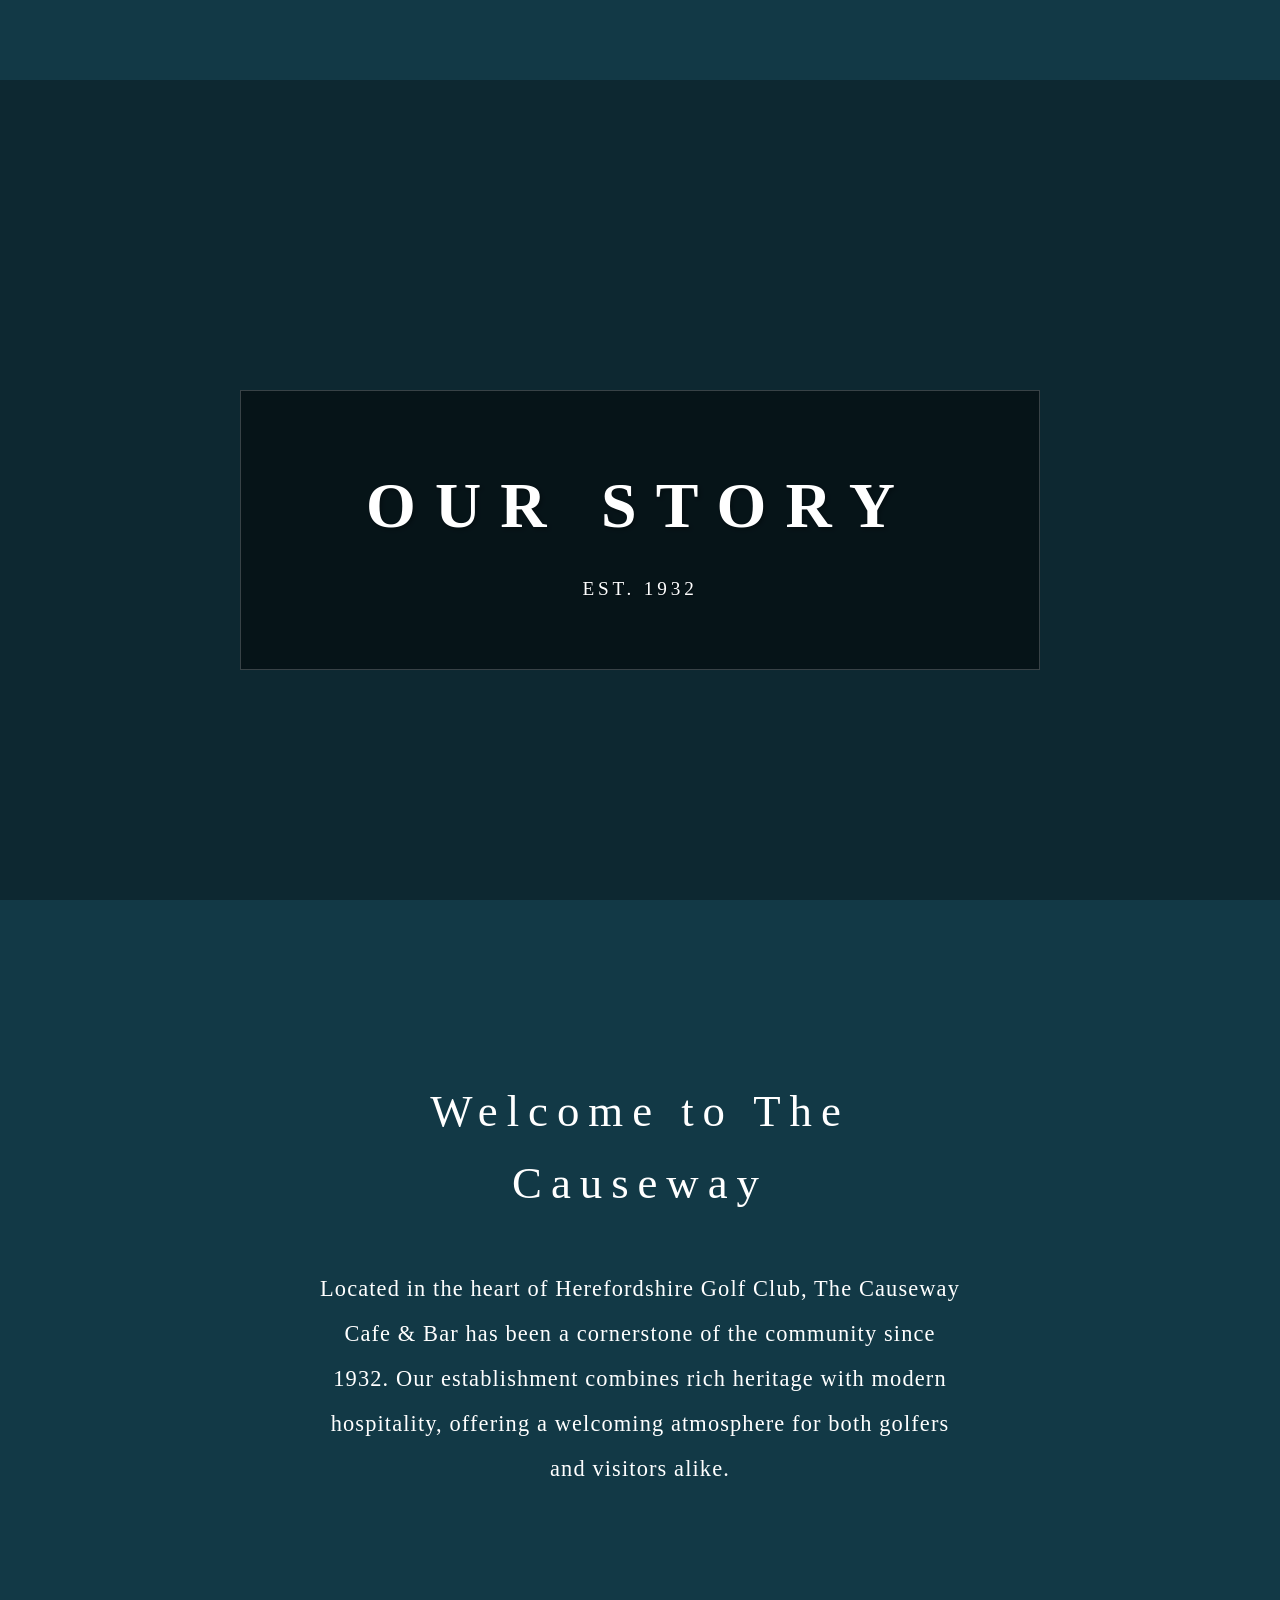
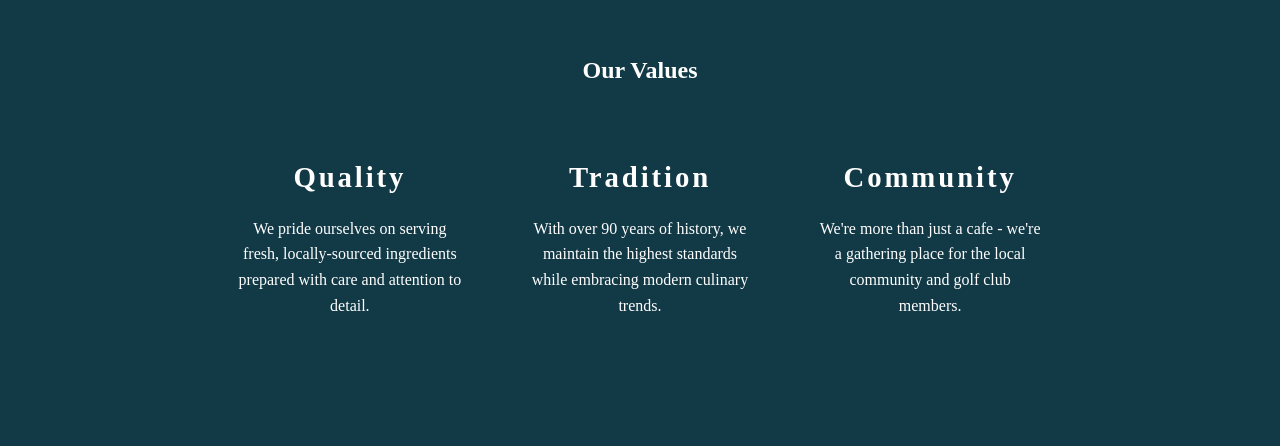
==== about.html @ 93fb0389 "Add files via upload" ====
<!DOCTYPE html>
<html lang="en">
<head>
    <!-- Basic meta tags -->
    <meta charset="UTF-8">
    <meta name="viewport" content="width=device-width, initial-scale=1.0">
    <meta name="description" content="Learn about The Causeway Cafe & Bar at Herefordshire Golf Club - our history, values, and commitment to excellence.">
    <meta name="robots" content="index, follow">
    
    <!-- Security headers -->
    <meta http-equiv="Content-Security-Policy" content="default-src 'self'; style-src 'self' https://fonts.googleapis.com; font-src 'self' https://fonts.gstatic.com; script-src 'self' 'unsafe-inline';">
    <meta http-equiv="X-Frame-Options" content="DENY">
    <meta http-equiv="X-Content-Type-Options" content="nosniff">
    
    <title>About - The Causeway Cafe & Bar</title>
    
    <!-- Stylesheets -->
    <link rel="stylesheet" href="styles.css">
    <link href="https://fonts.googleapis.com/css2?family=Cormorant+Garamond:wght@400;500;600;700&display=swap" rel="stylesheet">
</head>
<body>
    <!-- Include header component -->
    <div include-html="components/header.html"></div>

    <!-- Hero section -->
    <section class="hero-image" role="banner">
        <div class="hero-content">
            <h1>Our Story</h1>
            <p class="established">EST. 1932</p>
        </div>
    </section>

    <!-- Introduction section -->
    <section class="intro" role="region" aria-labelledby="intro-heading">
        <h2 id="intro-heading">Welcome to The Causeway</h2>
        <p>Located in the heart of Herefordshire Golf Club, The Causeway Cafe & Bar has been a cornerstone of the community since 1932. Our establishment combines rich heritage with modern hospitality, offering a welcoming atmosphere for both golfers and visitors alike.</p>
    </section>

    <!-- Info section -->
    <section class="info" role="region" aria-labelledby="values-heading">
        <h2 id="values-heading">Our Values</h2>
        <div class="info-grid">
            <div class="info-item">
                <h3>Quality</h3>
                <p>We pride ourselves on serving fresh, locally-sourced ingredients prepared with care and attention to detail.</p>
            </div>
            <div class="info-item">
                <h3>Tradition</h3>
                <p>With over 90 years of history, we maintain the highest standards while embracing modern culinary trends.</p>
            </div>
            <div class="info-item">
                <h3>Community</h3>
                <p>We're more than just a cafe - we're a gathering place for the local community and golf club members.</p>
            </div>
        </div>
    </section>

    <!-- Include footer component -->
    <div include-html="components/footer.html"></div>

    <!-- Scripts -->
    <script src="components/include.js"></script>
    <script src="script.js" defer></script>
</body>
</html>
---- styles.css ----
/* ==========================================================================
   Base styles and CSS Reset - Optimized
   ========================================================================== */
* {
    margin: 0;
    padding: 0;
    box-sizing: border-box;
}

/* CSS Variables - Theme colors and common values
   Using semantic names for better understanding */
:root {
    --color-primary: #123946;    /* Main brand color - dark blue */
    --color-primary-dark: #0f2c3a; /* Darker shade for gradient */
    --color-text: #ffffff;       /* Main text color - white */
    --spacing-sm: 1rem;          /* 16px */
    --spacing-md: 2rem;          /* 32px */
    --spacing-lg: 4rem;          /* 64px */
    --max-width: 1200px;         /* Maximum content width */
    --content-width: 90%;        /* Content width for centered layout */
    --font-main: 'Cormorant Garamond', serif;
    --shadow-soft: 0 4px 15px rgba(0, 0, 0, 0.2);
    --border-light: 1px solid rgba(255, 255, 255, 0.1);
    --transition-standard: 0.3s ease;
}

/* Base Layout */
body {
    font-family: var(--font-main);
    background-color: var(--color-primary);
    color: var(--color-text);
    min-height: 100vh;
    display: flex;
    flex-direction: column;
    line-height: 1.6;
}

/* Main content wrapper */
main, 
.main-content {
    flex: 1;
    width: 100%;
    max-width: var(--max-width);
    margin: 0 auto;
}

/* Utility Classes */
.visually-hidden {
    position: absolute;
    width: 1px;
    height: 1px;
    padding: 0;
    margin: -1px;
    overflow: hidden;
    clip: rect(0, 0, 0, 0);
    border: 0;
}

/* ==========================================================================
   Navigation
   ========================================================================== */
.navbar {
    position: fixed;
    top: 0;
    left: 0;
    right: 0;
    background: linear-gradient(135deg, var(--color-primary), var(--color-primary-dark));
    padding: 2rem 4rem;
    z-index: 1000;
    display: flex;
    justify-content: center;
    gap: 4rem;
    align-items: center;
    box-shadow: 0 2px 4px rgba(0, 0, 0, 0.1);
}

.navbar a {
    color: var(--color-text);
    text-decoration: none;
    font-size: 0.9rem;
    text-transform: uppercase;
    letter-spacing: 0.2em;
    font-weight: 300;
    padding-bottom: 0.25rem;
    border-bottom: 1px solid transparent;
    transition: border-color var(--transition-standard);
}

.navbar a:hover,
.navbar a.active {
    border-bottom: 1px solid var(--color-text);
}

.navbar a.active {
    padding-bottom: 0.5rem;
}

/* Responsive Navigation */
@media (max-width: 1024px) {
    .navbar {
        padding: 1.5rem 2rem;
        gap: 3rem;
    }
}

@media (max-width: 768px) {
    .navbar {
        padding: 1rem;
        gap: 2rem;
        flex-wrap: wrap;
    }

    .navbar a {
        font-size: 0.8rem;
        letter-spacing: 0.15em;
    }
}

@media (max-width: 480px) {
    .navbar {
        padding: 1rem 0.5rem;
        gap: 1.5rem;
    }

    .navbar a {
        font-size: 0.75rem;
        letter-spacing: 0.1em;
    }
}

/* ==========================================================================
   Hero Section - All Pages
   ========================================================================== */
.hero-image {
    position: relative;
    width: 100%;
    height: 100vh;
    margin-top: 80px;
    background-image: linear-gradient(rgba(0, 0, 0, 0.3), rgba(0, 0, 0, 0.3)), url(images/causeway-estate-home-banner.png);
    background-size: cover;
    background-position: center;
    background-attachment: fixed;
    display: flex;
    align-items: center;
    justify-content: center;
}

.hero-content {
    text-align: center;
    background-color: rgba(0, 0, 0, 0.5);
    padding: var(--spacing-lg);
    border: 1px solid rgba(255, 255, 255, 0.2);
    backdrop-filter: blur(2px);
    max-width: 800px;
    margin: 0 auto;
    width: var(--content-width);
}

.hero-content h1 {
    color: var(--color-text);
    font-size: 4rem;
    letter-spacing: 0.3em;
    margin-bottom: 1rem;
    text-shadow: 2px 2px 4px rgba(0, 0, 0, 0.3);
    text-transform: uppercase;
    animation: fadeInUp 1s ease-out;
}

.established {
    color: var(--color-text);
    font-size: 1.2rem;
    letter-spacing: 0.2em;
    text-shadow: 1px 1px 2px rgba(0, 0, 0, 0.3);
    text-transform: uppercase;
    animation: fadeInUp 1s ease-out;
}

@keyframes fadeInUp {
    0% {
        opacity: 0;
        transform: translateY(20px);
    }
    100% {
        opacity: 1;
        transform: translateY(0);
    }
}

/* ==========================================================================
   Content Sections - All Pages
   ========================================================================== */
.intro,
.info,
.content-section {
    width: var(--content-width);
    max-width: var(--max-width);
    margin: 0 auto;
    padding: var(--spacing-lg) 0;
    text-align: center;
}

.intro {
    padding: 6rem 20%;
    background-color: var(--color-primary);
}

.intro h2 {
    font-size: 2.8rem;
    font-weight: 300;
    margin-bottom: 3rem;
    letter-spacing: 0.2em;
}

.intro p {
    font-size: 1.4rem;
    line-height: 2;
    margin-bottom: 2rem;
    font-weight: 300;
    letter-spacing: 0.05em;
}

.intro p:last-child {
    margin-bottom: 0;
}

/* Responsive adjustments for intro section */
@media (max-width: 1024px) {
    .intro {
        padding: 4rem 10%;
    }

    .intro h2 {
        font-size: 2.4rem;
    }

    .intro p {
        font-size: 1.3rem;
    }
}

@media (max-width: 768px) {
    .intro {
        padding: 3rem 5%;
    }

    .intro h2 {
        font-size: 2rem;
        margin-bottom: 2rem;
    }

    .intro p {
        font-size: 1.2rem;
        line-height: 1.8;
        margin-bottom: 1.5rem;
    }
}

@media (max-width: 480px) {
    .intro {
        padding: 2rem 5%;
    }

    .intro h2 {
        font-size: 1.8rem;
        margin-bottom: 1.5rem;
    }

    .intro p {
        font-size: 1.1rem;
        line-height: 1.6;
        margin-bottom: 1rem;
    }
}

.info-grid {
    display: grid;
    grid-template-columns: repeat(3, 1fr);
    gap: var(--spacing-lg);
    width: var(--content-width);
    max-width: var(--max-width);
    margin: var(--spacing-lg) auto;
}

.info-item {
    text-align: center;
}

.info-item h3 {
    font-size: 1.8rem;
    margin-bottom: var(--spacing-sm);
    letter-spacing: 0.1em;
}

/* ==========================================================================
   Contact Section - All Pages
   ========================================================================== */
.contact-section {
    display: grid;
    grid-template-columns: repeat(3, 1fr);
    gap: 2rem;
    padding: 4rem 5%;
    max-width: var(--max-width);
    margin: 0 auto;
    text-align: center;
}

.contact-section > div {
    display: flex;
    flex-direction: column;
    align-items: center;
    background-color: rgba(15, 44, 58, 0.7);
    border-radius: 8px;
    padding: 2rem;
    box-shadow: var(--shadow-soft);
    border: var(--border-light);
    transition: transform var(--transition-standard), box-shadow var(--transition-standard);
}

.contact-section > div:hover {
    transform: translateY(-5px);
    box-shadow: 0 8px 20px rgba(0, 0, 0, 0.3);
}

.contact-section h3 {
    font-size: 1.5rem;
    font-weight: 500;
    letter-spacing: 0.2em;
    margin-bottom: 1.5rem;
    text-transform: uppercase;
}

.contact-section p,
.contact-section address {
    margin-bottom: 0.5rem;
    font-style: normal;
}

.contact-section a {
    color: var(--color-text);
    text-decoration: none;
    transition: opacity var(--transition-standard);
}

.contact-section a:hover {
    opacity: 0.8;
}

/* ==========================================================================
   Footer - All Pages
   ========================================================================== */
footer {
    width: 100%;
    background-color: var(--color-primary-dark);
    padding: 2rem 0;
    margin-top: auto;
    text-align: center;
}

.social-links {
    display: flex;
    justify-content: center;
    gap: 1rem;
    margin: 1rem 0;
}

.social-links img {
    width: 30px;
    height: 30px;
    transition: transform 0.2s ease;
}

.social-links img:hover {
    transform: scale(1.1);
}

.copyright {
    font-size: 0.9rem;
    color: var(--color-text);
    opacity: 0.8;
    letter-spacing: 0.1em;
    font-style: italic;
}

/* ==========================================================================
   Responsive Design
   ========================================================================== */
@media (max-width: 1024px) {
    .hero-content h1 {
        font-size: 3rem;
        letter-spacing: 0.25em;
    }
}

@media (max-width: 768px) {
    .hero-image {
        height: 80vh;
        margin-top: 70px;
        background-attachment: scroll;
    }

    .hero-content {
        padding: var(--spacing-md);
    }

    .hero-content h1 {
        font-size: 2.5rem;
        letter-spacing: 0.2em;
    }

    .established {
        font-size: 1rem;
    }

    .navbar {
        flex-direction: column;
        padding: 1rem;
        gap: 1rem;
    }

    .nav-logo {
        height: 50px;
    }

    .nav-links {
        gap: 2rem;
        flex-wrap: wrap;
        justify-content: center;
    }

    .nav-links a {
        font-size: 0.9rem;
        letter-spacing: 0.15em;
    }

    .contact-section {
        grid-template-columns: 1fr;
        gap: 1.5rem;
    }

    .contact-section > div {
        padding: 1.5rem;
    }
}

@media (max-width: 480px) {
    .hero-content {
        padding: var(--spacing-sm);
    }

    .hero-content h1 {
        font-size: 2rem;
        letter-spacing: 0.15em;
    }

    .established {
        font-size: 0.9rem;
    }

    .nav-logo {
        height: 40px;
    }

    .nav-links {
        gap: 1rem;
    }

    .nav-links a {
        font-size: 0.8rem;
        letter-spacing: 0.1em;
    }

    .contact-section > div {
        padding: 1.25rem;
    }
}

/* Print styles */
@media print {
    .navbar,
    .hero-image,
    .social-links,
    .contact-form button {
        display: none;
    }

    body {
        color: #000;
        background: #fff;
    }

    .contact-section {
        page-break-inside: avoid;
    }
}

/* Logo in intro section */
.logo-feature {
    margin-bottom: 4rem;
}

.intro-logo {
    width: 180px;
    height: auto;
    margin-bottom: 2rem;
    filter: brightness(0) invert(1);  /* Makes the logo white */
}

/* Responsive adjustments */
@media (max-width: 1024px) {
    .nav-links {
        gap: 3rem;
    }
    
    .intro-logo {
        width: 160px;
    }
}

@media (max-width: 768px) {
    .intro-logo {
        width: 140px;
    }
}

@media (max-width: 480px) {
    .intro-logo {
        width: 120px;
    }
}

/* Intro Section */
.logo-feature {
    margin-bottom: 3rem;
}

.intro-logo {
    width: 120px;
    height: auto;
    margin-bottom: 2rem;
}

.intro hr {
    width: 100px;
    margin: 2rem auto;
    border: none;
    border-top: 1px solid var(--color-primary);
}

/* Info Section */
.info {
    padding: 4rem 10%;
    text-align: center;
    background-color: var(--color-primary);
}

.info-logo {
    width: 100px;
    height: auto;
    margin-bottom: 2rem;
}

.location, .opening-times {
    margin-bottom: 4rem;
}

.location h2, .opening-times h2 {
    font-size: 2rem;
    font-weight: normal;
    margin-bottom: 1.5rem;
    letter-spacing: 0.1em;
}

.location p, .opening-times p {
    font-size: 1.2rem;
    line-height: 1.8;
    margin-bottom: 0.5rem;
}

/* Contact Details */
.contact-details {
    text-align: center;
}

.contact-details h3 {
    font-size: 1.8rem;
    margin-bottom: 3rem;
    letter-spacing: 0.1em;
    font-weight: normal;
    text-transform: uppercase;
}

.contact-details p {
    font-size: 1.1rem;
    line-height: 2;
    margin: 0;
}

/* Socials Section */
.socials {
    margin-top: 2.5rem;
}

.socials h4 {
    font-size: 2.2rem;
    margin-bottom: 1rem;
    letter-spacing: 0.15em;
    font-weight: 300;
    text-transform: uppercase;
}

.social-links {
    display: flex;
    justify-content: center;
    gap: 3rem;
}

.social-links img {
    width: 32px;
    height: 32px;
    display: block;
    filter: none;
}

/* Newsletter */
.newsletter {
    margin: 4rem 0;
    padding: 3rem;
    background-color: var(--color-primary);
}

.newsletter h3 {
    font-size: 1.8rem;
    margin-bottom: 2rem;
    font-weight: normal;
    letter-spacing: 0.1em;
}

.form-row input {
    padding: 1rem;
    border: 1px solid var(--color-text);
    background-color: transparent;
    color: var(--color-text);
    font-family: var(--font-main);
    font-size: 1.1rem;
}

.subscribe-btn {
    padding: 1rem 3rem;
    background-color: transparent;
    color: var(--color-text);
    border: 1px solid var(--color-text);
    cursor: pointer;
    font-family: var(--font-main);
    font-size: 1.1rem;
    letter-spacing: 0.1em;
    transition: all 0.3s ease;
}

.subscribe-btn:hover {
    background-color: var(--color-text);
    color: var(--color-primary);
}

/* Social Links */
.social-links {
    display: flex;
    justify-content: center;
    gap: var(--spacing-lg);
    margin-top: var(--spacing-md);
    padding: var(--spacing-md) 0;
}

.social-links a {
    display: inline-block;
    transition: transform 0.3s ease;
}

.social-links a:hover {
    transform: scale(1.1);
}

.social-links img {
    width: 32px;
    height: 32px;
    display: block;
}

/* Food Gallery */
.food-gallery {
    padding: var(--spacing-lg) 0;
    background-color: var(--color-primary);
    width: var(--content-width);
    max-width: var(--max-width);
}

.gallery-container {
    display: grid;
    grid-template-columns: repeat(3, 1fr);
    gap: 2rem;
    padding: 4rem 5%;
    max-width: var(--max-width);
    margin: 0 auto;
}

.gallery-item {
    aspect-ratio: 4/3;
    overflow: hidden;
    box-shadow: 0 4px 8px rgba(0, 0, 0, 0.2);
}

.gallery-item img {
    width: 100%;
    height: 100%;
    object-fit: cover;
    transition: transform 0.3s ease;
}

.gallery-item:hover img {
    transform: scale(1.03);
}

/* Responsive adjustments for the gallery */
@media (max-width: 1024px) {
    .gallery-container {
        padding: 3rem 5%;
    }
}

@media (max-width: 768px) {
    .gallery-container {
        grid-template-columns: repeat(2, 1fr);
    }
}

@media (max-width: 480px) {
    .gallery-container {
        grid-template-columns: 1fr;
        width: 100%;
    }
    
    .gallery-item {
        aspect-ratio: 3/2;
    }
}

/* Contact Form Styles */
.contact-form {
    max-width: 600px;
    margin: 0 auto;
    padding: 2rem;
}

.form-group {
    margin-bottom: 1.5rem;
}

.form-group label {
    display: block;
    margin-bottom: 0.5rem;
    font-size: 1.1rem;
    letter-spacing: 0.05em;
}

.form-group input,
.form-group textarea {
    width: 100%;
    padding: 0.8rem;
    border: 1px solid rgba(255, 255, 255, 0.2);
    background-color: rgba(255, 255, 255, 0.1);
    color: var(--color-text);
    border-radius: 4px;
    font-family: var(--font-main);
    font-size: 1rem;
}

.form-group textarea {
    min-height: 150px;
    resize: vertical;
}

.submit-btn {
    background-color: rgba(255, 255, 255, 0.1);
    color: var(--color-text);
    border: 1px solid rgba(255, 255, 255, 0.3);
    padding: 0.8rem 2rem;
    font-size: 1rem;
    text-transform: uppercase;
    letter-spacing: 0.2em;
    cursor: pointer;
    transition: all 0.3s ease;
    border-radius: 4px;
}

.submit-btn:hover {
    background-color: rgba(255, 255, 255, 0.2);
    border-color: rgba(255, 255, 255, 0.4);
}

/* Active Navigation Link */
.navbar a.active {
    border-bottom: 1px solid var(--color-text);
}

/* Page-specific Hero Adjustments */
.hero-image {
    position: relative;
    margin-top: 80px;
}

/* Responsive Adjustments */
@media (max-width: 768px) {
    .contact-form {
        padding: 1.5rem;
    }

    .form-group input,
    .form-group textarea {
        font-size: 1rem;
    }

    .submit-btn {
        width: 100%;
        padding: 0.8rem;
    }

    .socials {
        margin-top: 2rem;
    }
    
    .socials h4 {
        margin-bottom: 0.75rem;
    }
}

/* Opening Times Section */
.opening-times {
    text-align: center;
}

.opening-times h3 {
    text-align: center;
    margin-bottom: var(--spacing-md);
    width: 100%;
}

.opening-times p {
    font-size: 1.2rem;
    line-height: 2.2;
    margin: 0;
    font-weight: 300;
}

/* Location */
.location {
    text-align: center;
    font-style: italic;
}

.location address {
    font-style: normal;
    line-height: 1.6;
}

.location h3 {
    text-align: center;
    margin-bottom: var(--spacing-md);
    width: 100%;
}

.location p {
    font-size: 1.2rem;
    line-height: 2.2;
    margin: 0;
    font-weight: 300;
}

/* Contact Details */
.contact-details {
    text-align: center;
}

.contact-details h3 {
    text-align: center;
    margin-bottom: var(--spacing-md);
    width: 100%;
}

.contact-details p {
    font-size: 1.2rem;
    line-height: 2.2;
    margin: 0;
    font-weight: 300;
}

@media (max-width: 1200px) {
    .contact-section {
        gap: 6rem;
        padding: 6rem 2rem;
    }
    
    .info-grid {
        gap: 4rem;
    }
}

@media (max-width: 768px) {
    .contact-section {
        grid-template-columns: 1fr;
        gap: 4rem;
        padding: 4rem 2rem;
    }

    .info-grid {
        grid-template-columns: 1fr;
        gap: 3rem;
    }

    .contact-section h3 {
        font-size: 2rem;
        margin-bottom: 2rem;
    }
}

@media (max-width: 480px) {
    .contact-section {
        width: 95%;
        gap: 3rem;
        padding: 3rem 1rem;
    }

    .contact-section h3 {
        font-size: 1.8rem;
        margin-bottom: 1.5rem;
    }

    .contact-section p,
    .contact-section address {
        font-size: 1.1rem;
        line-height: 2;
    }
}

/* Message Styling */
.message {
    padding: 1rem;
    margin: 1rem 0;
    border-radius: 4px;
    text-align: center;
}

.message.success {
    background-color: rgba(39, 174, 96, 0.2);
    border: 1px solid rgba(39, 174, 96, 0.4);
}

.message.error {
    background-color: rgba(231, 76, 60, 0.2);
    border: 1px solid rgba(231, 76, 60, 0.4);
}

/* ==========================================================================
   Catering Page Specific Styles
   ========================================================================== */
.catering-section {
    padding: var(--spacing-lg) 0;
    background-color: rgba(15, 44, 58, 0.1);
    border-radius: 8px;
    margin: var(--spacing-md) auto;
    width: var(--content-width);
    max-width: var(--max-width);
}

.catering-section h2 {
    color: var(--color-text);
    font-size: 2.5rem;
    margin-bottom: var(--spacing-lg);
    text-align: center;
    letter-spacing: 0.1em;
}

.catering-grid {
    display: grid;
    grid-template-columns: repeat(auto-fit, minmax(300px, 1fr));
    gap: var(--spacing-md);
    padding: 0 var(--spacing-md);
}

.catering-item {
    background-color: rgba(255, 255, 255, 0.05);
    padding: var(--spacing-md);
    border-radius: 8px;
    transition: transform 0.3s ease, box-shadow 0.3s ease;
    border: var(--border-light);
}

.catering-item:hover {
    transform: translateY(-5px);
    box-shadow: var(--shadow-soft);
}

.catering-item h3 {
    color: var(--color-text);
    font-size: 1.5rem;
    margin-bottom: var(--spacing-sm);
    text-align: center;
}

.catering-item p {
    color: var(--color-text);
    font-size: 1.1rem;
    line-height: 1.6;
    text-align: center;
    opacity: 0.9;
}

/* Responsive adjustments for catering sections */
@media (max-width: 768px) {
    .catering-grid {
        grid-template-columns: 1fr;
        gap: var(--spacing-sm);
    }

    .catering-section h2 {
        font-size: 2rem;
    }

    .catering-item {
        padding: var(--spacing-sm);
    }
}
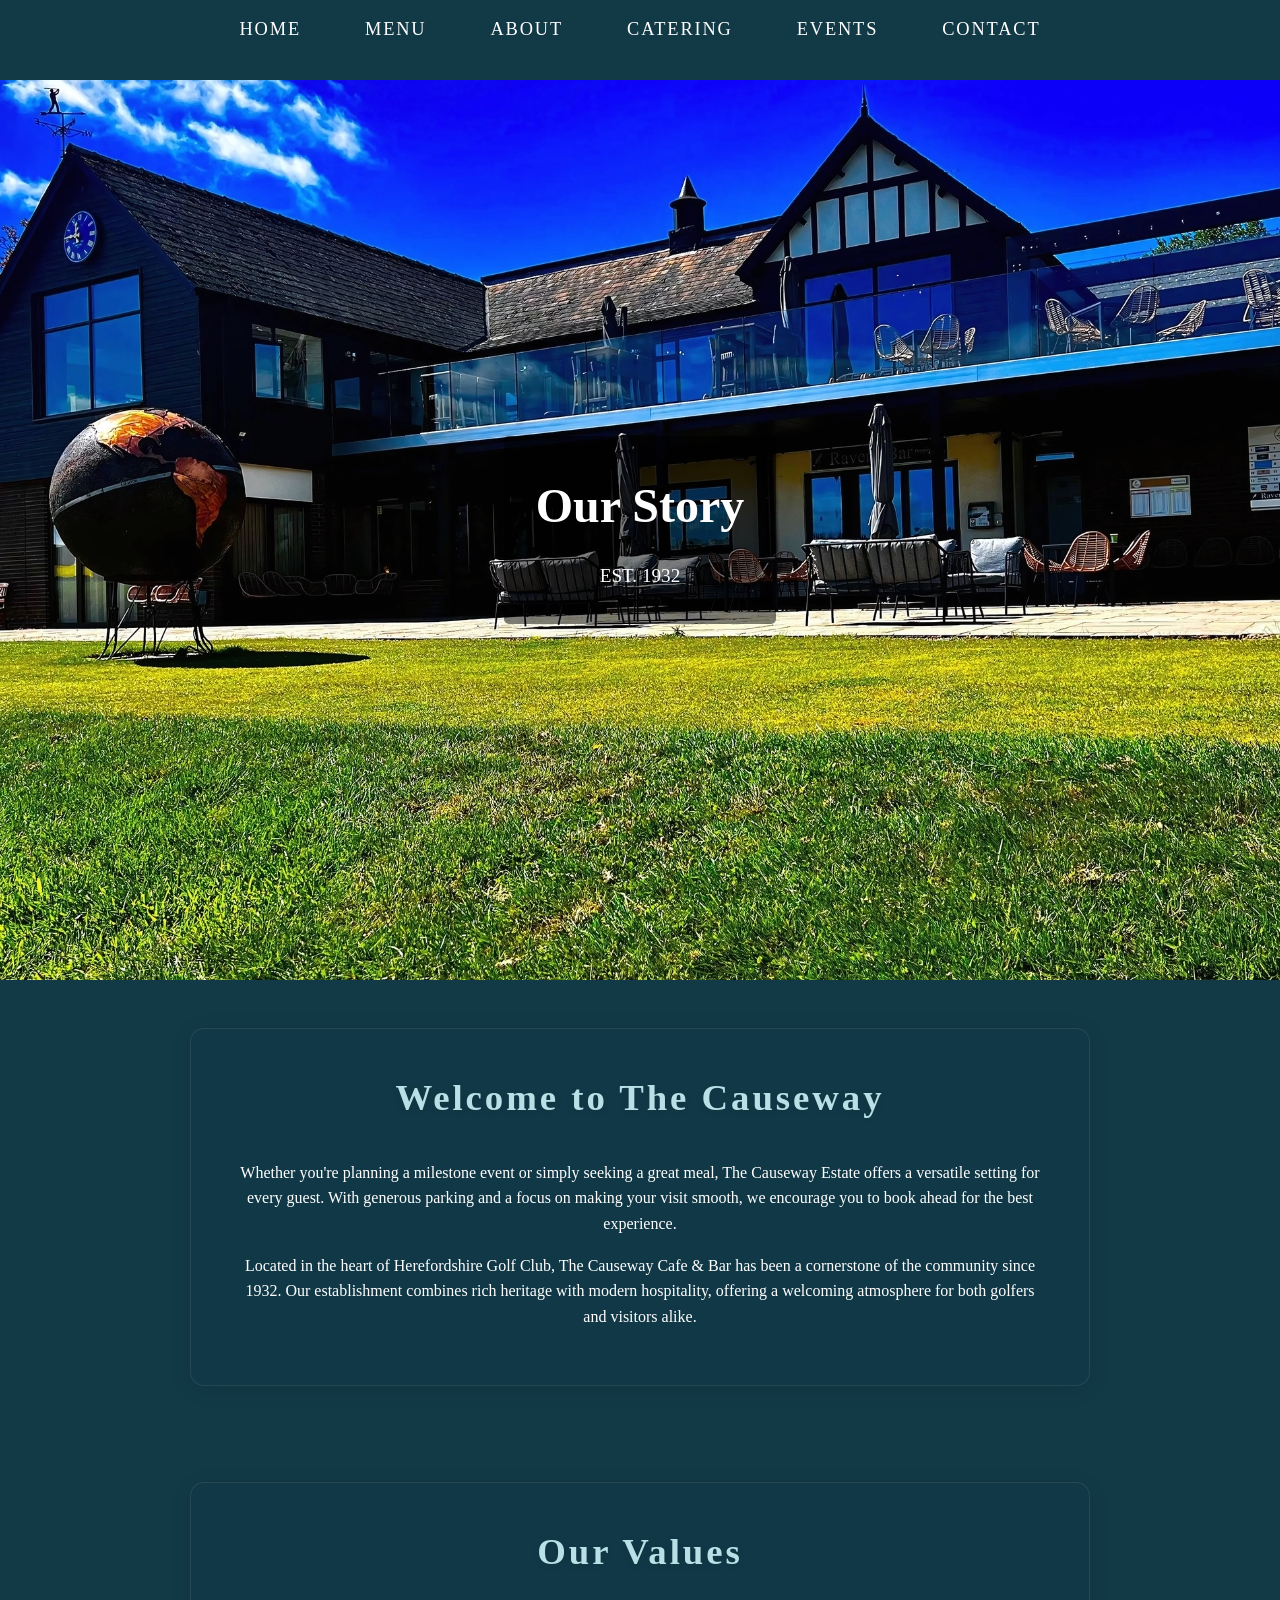
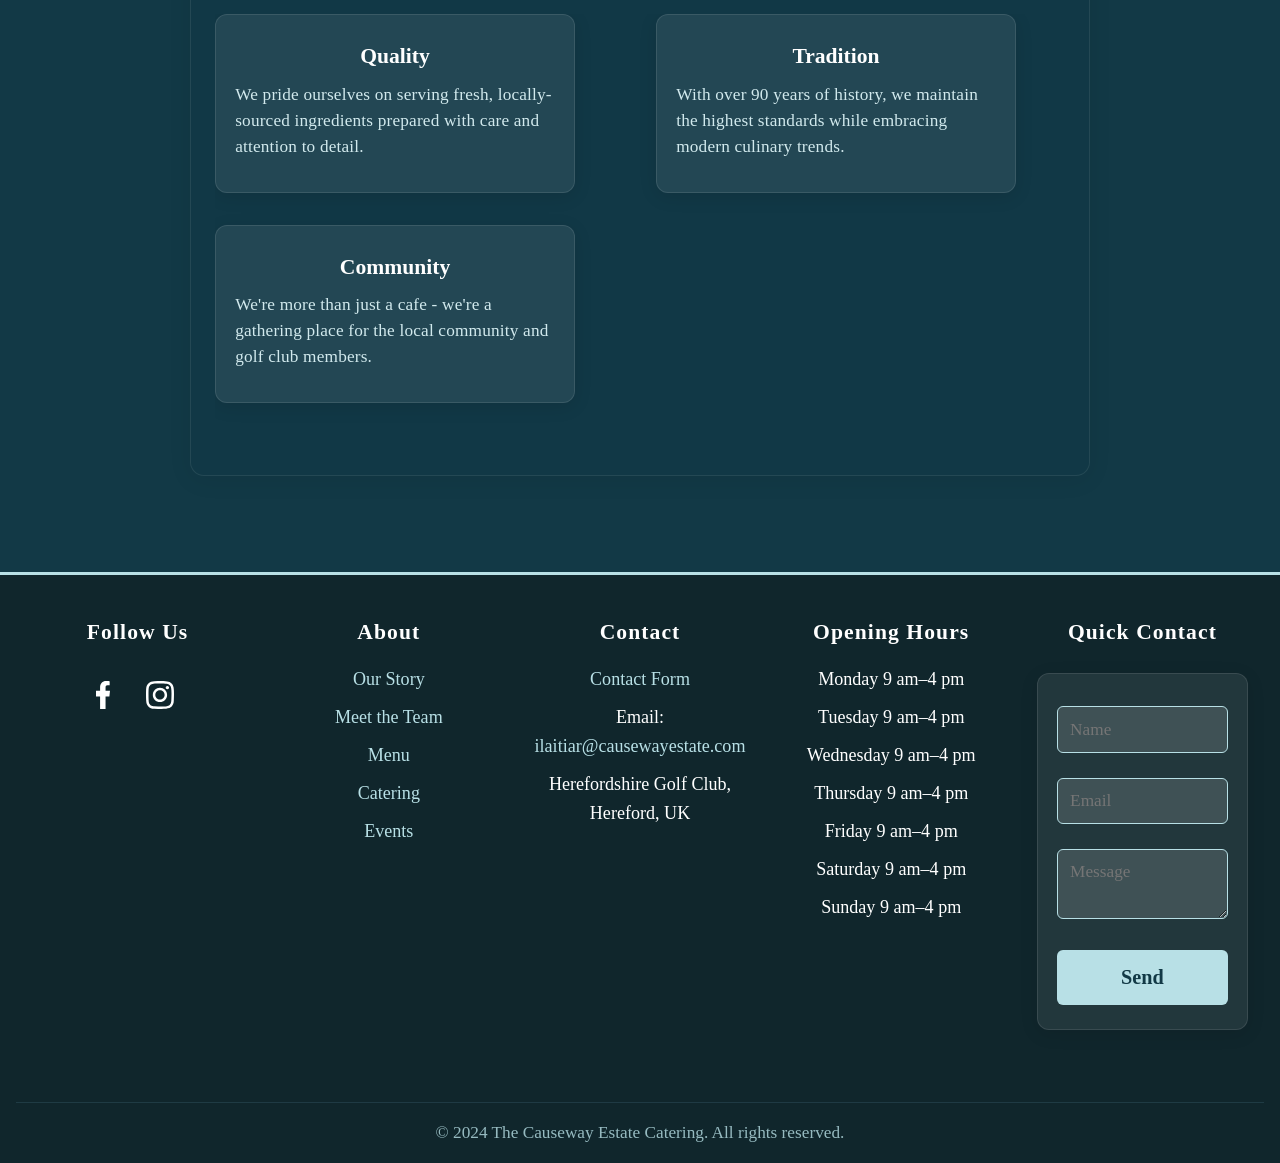
==== commit 531a0a68: "Deploy: Improve mobile padding for events page content 119ec7e76a3f3c7aa1fb6fc762ac557dc9e5861e" ====
--- a/about.html
+++ b/about.html
@@ -1,65 +1 @@
-<!DOCTYPE html>
-<html lang="en">
-<head>
-    <!-- Basic meta tags -->
-    <meta charset="UTF-8">
-    <meta name="viewport" content="width=device-width, initial-scale=1.0">
-    <meta name="description" content="Learn about The Causeway Cafe & Bar at Herefordshire Golf Club - our history, values, and commitment to excellence.">
-    <meta name="robots" content="index, follow">
-    
-    <!-- Security headers -->
-    <meta http-equiv="Content-Security-Policy" content="default-src 'self'; style-src 'self' https://fonts.googleapis.com; font-src 'self' https://fonts.gstatic.com; script-src 'self' 'unsafe-inline';">
-    <meta http-equiv="X-Frame-Options" content="DENY">
-    <meta http-equiv="X-Content-Type-Options" content="nosniff">
-    
-    <title>About - The Causeway Cafe & Bar</title>
-    
-    <!-- Stylesheets -->
-    <link rel="stylesheet" href="styles.css">
-    <link href="https://fonts.googleapis.com/css2?family=Cormorant+Garamond:wght@400;500;600;700&display=swap" rel="stylesheet">
-</head>
-<body>
-    <!-- Include header component -->
-    <div include-html="components/header.html"></div>
-
-    <!-- Hero section -->
-    <section class="hero-image" role="banner">
-        <div class="hero-content">
-            <h1>Our Story</h1>
-            <p class="established">EST. 1932</p>
-        </div>
-    </section>
-
-    <!-- Introduction section -->
-    <section class="intro" role="region" aria-labelledby="intro-heading">
-        <h2 id="intro-heading">Welcome to The Causeway</h2>
-        <p>Located in the heart of Herefordshire Golf Club, The Causeway Cafe & Bar has been a cornerstone of the community since 1932. Our establishment combines rich heritage with modern hospitality, offering a welcoming atmosphere for both golfers and visitors alike.</p>
-    </section>
-
-    <!-- Info section -->
-    <section class="info" role="region" aria-labelledby="values-heading">
-        <h2 id="values-heading">Our Values</h2>
-        <div class="info-grid">
-            <div class="info-item">
-                <h3>Quality</h3>
-                <p>We pride ourselves on serving fresh, locally-sourced ingredients prepared with care and attention to detail.</p>
-            </div>
-            <div class="info-item">
-                <h3>Tradition</h3>
-                <p>With over 90 years of history, we maintain the highest standards while embracing modern culinary trends.</p>
-            </div>
-            <div class="info-item">
-                <h3>Community</h3>
-                <p>We're more than just a cafe - we're a gathering place for the local community and golf club members.</p>
-            </div>
-        </div>
-    </section>
-
-    <!-- Include footer component -->
-    <div include-html="components/footer.html"></div>
-
-    <!-- Scripts -->
-    <script src="components/include.js"></script>
-    <script src="script.js" defer></script>
-</body>
-</html> +<!doctypehtml><html lang="en"><meta charset="UTF-8"><meta name="viewport"content="width=device-width,initial-scale=1"><meta name="description"content="Learn about The Causeway Cafe & Bar at Herefordshire Golf Club - our history, values, and commitment to excellence."><meta name="robots"content="index, follow"><meta http-equiv="Content-Security-Policy"content="default-src 'self'; style-src 'self' https://fonts.googleapis.com 'unsafe-inline'; font-src 'self' https://fonts.gstatic.com; script-src 'self' 'unsafe-inline'; img-src 'self' data: https:; connect-src 'self';"><meta http-equiv="X-Frame-Options"content="DENY"><meta http-equiv="X-Content-Type-Options"content="nosniff"><title>About - The Causeway Cafe & Bar</title><link rel="stylesheet"href="styles.css"><link href="https://fonts.googleapis.com/css2?family=Cormorant+Garamond:wght@400;500;600;700&display=swap"rel="stylesheet"><div id="page-transition"style="pointer-events:none"></div><button class="hamburger-menu"aria-label="Menu"aria-expanded="false"><span></span> <span></span> <span></span></button><nav class="navbar"><a href="index.html">Home</a> <a href="menu.html">Menu</a><div class="dropdown"><button class="dropbtn"aria-haspopup="true"aria-expanded="false">About</button><div class="dropdown-content"role="menu"><a href="about.html">About Us</a> <a href="meet-the-team.html">Meet the Team</a></div></div><a href="catering.html">Catering</a> <a href="events.html">Events</a> <a href="contact.html">Contact</a></nav><section class="hero-image"><div class="hero-content"><h1>Our Story</h1><p class="established">EST. 1932</div></section><section class="intro"><h2>Welcome to The Causeway</h2><p>Whether you're planning a milestone event or simply seeking a great meal, The Causeway Estate offers a versatile setting for every guest. With generous parking and a focus on making your visit smooth, we encourage you to book ahead for the best experience.<p>Located in the heart of Herefordshire Golf Club, The Causeway Cafe & Bar has been a cornerstone of the community since 1932. Our establishment combines rich heritage with modern hospitality, offering a welcoming atmosphere for both golfers and visitors alike.</section><section class="info"><h2>Our Values</h2><div class="info-grid"><div class="info-item"><h3>Quality</h3><p>We pride ourselves on serving fresh, locally-sourced ingredients prepared with care and attention to detail.</div><div class="info-item"><h3>Tradition</h3><p>With over 90 years of history, we maintain the highest standards while embracing modern culinary trends.</div><div class="info-item"><h3>Community</h3><p>We're more than just a cafe - we're a gathering place for the local community and golf club members.</div></div></section><footer class="site-footer"><div class="footer-container"><div class="footer-col"><h3>Follow Us</h3><div class="footer-social"><a href="https://www.facebook.com/TheCausewayRestaurant"target="_blank"rel="noopener"aria-label="Facebook"><img src="images/facebook-icon.svg"alt="Facebook"></a><a href="https://www.instagram.com/thecausewayestate"target="_blank"rel="noopener"aria-label="Instagram"><img src="images/instagram-icon.svg"alt="Instagram"></a></div></div><div class="footer-col"><h3>About</h3><ul><li><a href="about.html">Our Story</a><li><a href="meet-the-team.html">Meet the Team</a><li><a href="menu.html">Menu</a><li><a href="catering.html">Catering</a><li><a href="events.html">Events</a></ul></div><div class="footer-col"><h3>Contact</h3><ul><li><a href="contact.html">Contact Form</a><li>Email: <a href="mailto:ilaitiar@causewayestate.com">ilaitiar@causewayestate.com</a><li>Herefordshire Golf Club, Hereford, UK</ul></div><div class="footer-col"><h3>Opening Hours</h3><ul><li>Monday 9 am–4 pm<li>Tuesday 9 am–4 pm<li>Wednesday 9 am–4 pm<li>Thursday 9 am–4 pm<li>Friday 9 am–4 pm<li>Saturday 9 am–4 pm<li>Sunday 9 am–4 pm</ul></div><div class="footer-col footer-contact-form"><h3>Quick Contact</h3><form class="mini-contact-form"action="https://formspree.io/f/mpwdveyr"method="POST"autocomplete="off"><div class="honeypot"><label class="visually-hidden"for="footer-website-about">Leave this field empty:</label> <input name="website"id="footer-website-about"tabindex="-1"autocomplete="off"aria-hidden="true"></div><input name="name"placeholder="Name"required maxlength="50"aria-label="Name"> <input type="email"name="email"placeholder="Email"required maxlength="100"aria-label="Email"> <textarea name="message"placeholder="Message"required maxlength="300"aria-label="Message"></textarea> <button type="submit">Send</button></form></div></div><div class="footer-bottom"><span>&copy; 2024 The Causeway Estate Catering. All rights reserved.</span></div></footer><script src="script.js"></script>
--- a/styles.css
+++ b/styles.css
@@ -64,126 +64,157 @@
     top: 0;
     left: 0;
     right: 0;
-    background: linear-gradient(135deg, var(--color-primary), var(--color-primary-dark));
-    padding: 2rem 4rem;
-    z-index: 1000;
+    background: var(--color-primary);
+    padding: var(--spacing-sm);
     display: flex;
     justify-content: center;
-    gap: 4rem;
     align-items: center;
-    box-shadow: 0 2px 4px rgba(0, 0, 0, 0.1);
-}
-
-.navbar a {
+    z-index: 1000;
+    height: 60px;
+}
+
+.nav-links {
+    display: flex;
+    justify-content: center;
+    align-items: center;
+    gap: var(--spacing-md);
+    width: 100%;
+}
+
+.nav-links a, .nav-links .dropdown {
+    display: flex;
+    align-items: center;
+    height: 100%;
+}
+
+.dropdown { 
+    position: relative; 
+}
+
+.dropbtn {
+    background: none;
+    border: none;
     color: var(--color-text);
+    font: inherit;
+    text-transform: uppercase;
+    letter-spacing: 0.1em;
+    cursor: pointer;
+    padding: 0;
+    margin: 0 var(--spacing-md);
+    height: 100%;
+    display: flex;
+    align-items: center;
+}
+
+.dropdown-content {
+    display: none;
+    position: absolute;
+    background: var(--color-primary-dark, #0f2c3a);
+    min-width: 180px;
+    box-shadow: 0 4px 8px rgba(0,0,0,0.15);
+    z-index: 1001;
+    border-radius: 0 0 6px 6px;
+    overflow: hidden;
+    top: 100%;
+    left: 0;
+}
+
+.dropdown-content a {
+    color: var(--color-text);
+    padding: 1em;
+    display: block;
+    text-align: left;
     text-decoration: none;
-    font-size: 0.9rem;
+    background: none;
+    border: none;
+    font-size: 1em;
+}
+
+.dropdown-content a:hover {
+    background: #1a5468;
+}
+
+/* Show dropdown on hover */
+.dropdown:hover .dropdown-content {
+    display: block;
+}
+
+.dropdown:hover .dropbtn {
+    background: #1a5468;
+}
+
+@media (max-width: 600px) {
+    .dropdown-content { 
+        min-width: 120px; 
+    }
+    .dropdown-content a { 
+        padding: 0.7em; 
+        font-size: 0.95em; 
+    }
+}
+
+/* Uniform navbar link/button style */
+.navbar a,
+.navbar a:visited,
+.navbar a:active,
+.navbar a:focus,
+.dropbtn {
+  font-family: var(--font-main);
+  font-size: 1.15rem;
+  font-weight: 400;
+  color: var(--color-text);
+  background: none;
+  border: none;
     text-transform: uppercase;
-    letter-spacing: 0.2em;
-    font-weight: 300;
-    padding-bottom: 0.25rem;
-    border-bottom: 1px solid transparent;
-    transition: border-color var(--transition-standard);
-}
-
+    letter-spacing: 0.1em;
+  cursor: pointer;
+  padding: 0;
+  margin: 0 var(--spacing-md);
+  height: 100%;
+  display: flex;
+  align-items: center;
+  text-decoration: none;
+  outline: none;
+  transition: color 0.2s;
+}
+
+/* Hover/focus style for all */
 .navbar a:hover,
-.navbar a.active {
-    border-bottom: 1px solid var(--color-text);
-}
-
-.navbar a.active {
-    padding-bottom: 0.5rem;
-}
-
-/* Responsive Navigation */
-@media (max-width: 1024px) {
-    .navbar {
-        padding: 1.5rem 2rem;
-        gap: 3rem;
-    }
-}
-
-@media (max-width: 768px) {
-    .navbar {
-        padding: 1rem;
-        gap: 2rem;
-        flex-wrap: wrap;
-    }
-
-    .navbar a {
-        font-size: 0.8rem;
-        letter-spacing: 0.15em;
-    }
-}
-
-@media (max-width: 480px) {
-    .navbar {
-        padding: 1rem 0.5rem;
-        gap: 1.5rem;
-    }
-
-    .navbar a {
-        font-size: 0.75rem;
-        letter-spacing: 0.1em;
-    }
+.navbar a:focus-visible,
+.dropbtn:hover,
+.dropbtn:focus-visible {
+  color: #b8e0e6;
+    text-decoration: underline;
 }
 
 /* ==========================================================================
    Hero Section - All Pages
    ========================================================================== */
 .hero-image {
-    position: relative;
-    width: 100%;
     height: 100vh;
-    margin-top: 80px;
-    background-image: linear-gradient(rgba(0, 0, 0, 0.3), rgba(0, 0, 0, 0.3)), url(images/causeway-estate-home-banner.png);
+    margin-top: 60px;
+    background-image: url('images/The-Causeway-Estate-Hero-Banner.jpg');
     background-size: cover;
     background-position: center;
-    background-attachment: fixed;
     display: flex;
     align-items: center;
     justify-content: center;
+    text-align: center;
 }
 
 .hero-content {
-    text-align: center;
     background-color: rgba(0, 0, 0, 0.5);
-    padding: var(--spacing-lg);
-    border: 1px solid rgba(255, 255, 255, 0.2);
-    backdrop-filter: blur(2px);
-    max-width: 800px;
-    margin: 0 auto;
-    width: var(--content-width);
+    padding: var(--spacing-md);
+    border-radius: 5px;
 }
 
 .hero-content h1 {
-    color: var(--color-text);
-    font-size: 4rem;
-    letter-spacing: 0.3em;
-    margin-bottom: 1rem;
-    text-shadow: 2px 2px 4px rgba(0, 0, 0, 0.3);
-    text-transform: uppercase;
-    animation: fadeInUp 1s ease-out;
+    font-size: clamp(2rem, 5vw, 3rem);
+    margin-bottom: var(--spacing-sm);
 }
 
 .established {
-    color: var(--color-text);
-    font-size: 1.2rem;
-    letter-spacing: 0.2em;
-    text-shadow: 1px 1px 2px rgba(0, 0, 0, 0.3);
-    text-transform: uppercase;
-    animation: fadeInUp 1s ease-out;
-}
-
-@keyframes fadeInUp {
-    0% {
-        opacity: 0;
-        transform: translateY(20px);
-    }
-    100% {
-        opacity: 1;
-        transform: translateY(0);
-    }
+    font-size: clamp(1rem, 3vw, 1.2rem);
 }
 
 /* ==========================================================================
@@ -195,100 +226,128 @@
     width: var(--content-width);
     max-width: var(--max-width);
     margin: 0 auto;
-    padding: var(--spacing-lg) 0;
-    text-align: center;
-}
-
-.intro {
-    padding: 6rem 20%;
-    background-color: var(--color-primary);
-}
-
-.intro h2 {
-    font-size: 2.8rem;
-    font-weight: 300;
-    margin-bottom: 3rem;
-    letter-spacing: 0.2em;
-}
-
-.intro p {
-    font-size: 1.4rem;
-    line-height: 2;
-    margin-bottom: 2rem;
-    font-weight: 300;
-    letter-spacing: 0.05em;
-}
-
-.intro p:last-child {
-    margin-bottom: 0;
-}
-
-/* Responsive adjustments for intro section */
-@media (max-width: 1024px) {
-    .intro {
-        padding: 4rem 10%;
+    padding: var(--spacing-lg) var(--spacing-md);
+    text-align: center;
+}
+
+.logo-feature {
+    margin-bottom: var(--spacing-md);
+}
+
+.intro-logo {
+    width: min(200px, 80%);
+    margin-bottom: var(--spacing-md);
     }
 
     .intro h2 {
-        font-size: 2.4rem;
+    font-size: clamp(1.5rem, 4vw, 2rem);
+    margin-bottom: var(--spacing-sm);
     }
 
     .intro p {
-        font-size: 1.3rem;
-    }
-}
-
-@media (max-width: 768px) {
-    .intro {
-        padding: 3rem 5%;
-    }
-
-    .intro h2 {
-        font-size: 2rem;
-        margin-bottom: 2rem;
-    }
-
-    .intro p {
-        font-size: 1.2rem;
-        line-height: 1.8;
-        margin-bottom: 1.5rem;
-    }
-}
-
-@media (max-width: 480px) {
-    .intro {
-        padding: 2rem 5%;
-    }
-
-    .intro h2 {
-        font-size: 1.8rem;
-        margin-bottom: 1.5rem;
-    }
-
-    .intro p {
-        font-size: 1.1rem;
-        line-height: 1.6;
-        margin-bottom: 1rem;
-    }
+    margin-bottom: var(--spacing-sm);
+    max-width: 800px;
+    margin-left: auto;
+    margin-right: auto;
+}
+
+.contact-info {
+  margin-top: 20px;
+  width: 100%;
+  padding: 20px;
 }
 
 .info-grid {
-    display: grid;
-    grid-template-columns: repeat(3, 1fr);
-    gap: var(--spacing-lg);
-    width: var(--content-width);
-    max-width: var(--max-width);
-    margin: var(--spacing-lg) auto;
+  display: flex;
+  flex-direction: row;
+  justify-content: center;
+  align-items: stretch;
+  gap: 40px;
+  width: 100%;
+  margin: 0 auto;
+  flex-wrap: nowrap;
+  overflow-x: auto;
+  padding-bottom: 2rem;
 }
 
 .info-item {
-    text-align: center;
-}
-
-.info-item h3 {
-    font-size: 1.8rem;
-    margin-bottom: var(--spacing-sm);
-    letter-spacing: 0.1em;
+  flex: 0 0 320px;
+  min-width: 220px;
+  max-width: 360px;
+  background: rgba(255,255,255,0.10);
+  border-radius: 18px;
+  border: 1.5px solid rgba(255,255,255,0.13);
+  box-shadow: 0 6px 24px rgba(0,0,0,0.13);
+  display: flex;
+  flex-direction: column;
+  align-items: center;
+  text-align: center;
+  padding: 2.5rem 1.5rem 2rem 1.5rem;
+  transition: box-shadow 0.25s, transform 0.25s, background 0.25s;
+  position: relative;
+}
+.info-item:hover {
+  box-shadow: 0 12px 36px rgba(0,0,0,0.18);
+  background: rgba(184,224,230,0.10);
+  transform: translateY(-6px) scale(1.03);
+}
+.info-item img {
+  width: 54px;
+  height: 54px;
+  margin-bottom: 1.5rem;
+  filter: brightness(0) invert(1) drop-shadow(0 2px 8px #12394633);
+}
+.info-item a, .info-item p {
+  color: #fff;
+  text-decoration: none;
+  font-size: 1.25rem;
+  font-weight: 500;
+  letter-spacing: 0.01em;
+  margin-bottom: 0;
+  line-height: 1.6;
+  word-break: break-word;
+}
+.info-item a:hover {
+  color: #b8e0e6;
+  text-decoration: underline;
+}
+@media (max-width: 1100px) {
+  .info-grid {
+    gap: 20px;
+  }
+  .info-item {
+    flex: 0 0 240px;
+    padding: 2rem 1rem 1.5rem 1rem;
+  }
+  .info-item img {
+    width: 40px;
+    height: 40px;
+    margin-bottom: 1rem;
+  }
+  .info-item a, .info-item p {
+    font-size: 1.08rem;
+  }
+}
+@media (max-width: 700px) {
+  .info-grid {
+    flex-direction: column;
+    gap: 18px;
+    align-items: center;
+  }
+  .info-item {
+    width: 95vw;
+    max-width: 98vw;
+    min-width: 0;
+    padding: 1.2rem 0.5rem 1rem 0.5rem;
+  }
+  .info-item img {
+    width: 32px;
+    height: 32px;
+    margin-bottom: 0.7rem;
+  }
+  .info-item a, .info-item p {
+    font-size: 1rem;
+  }
 }
 
 /* ==========================================================================
@@ -296,12 +355,11 @@
    ========================================================================== */
 .contact-section {
     display: grid;
-    grid-template-columns: repeat(3, 1fr);
-    gap: 2rem;
-    padding: 4rem 5%;
+    grid-template-columns: repeat(auto-fit, minmax(280px, 1fr));
+    gap: var(--spacing-md);
+    padding: var(--spacing-md);
     max-width: var(--max-width);
     margin: 0 auto;
-    text-align: center;
 }
 
 .contact-section > div {
@@ -310,7 +368,7 @@
     align-items: center;
     background-color: rgba(15, 44, 58, 0.7);
     border-radius: 8px;
-    padding: 2rem;
+    padding: var(--spacing-md);
     box-shadow: var(--shadow-soft);
     border: var(--border-light);
     transition: transform var(--transition-standard), box-shadow var(--transition-standard);
@@ -322,11 +380,9 @@
 }
 
 .contact-section h3 {
-    font-size: 1.5rem;
-    font-weight: 500;
-    letter-spacing: 0.2em;
-    margin-bottom: 1.5rem;
-    text-transform: uppercase;
+    font-size: clamp(1.2rem, 3vw, 1.8rem);
+    margin-bottom: var(--spacing-sm);
+    letter-spacing: 0.1em;
 }
 
 .contact-section p,
@@ -350,27 +406,33 @@
    ========================================================================== */
 footer {
     width: 100%;
-    background-color: var(--color-primary-dark);
-    padding: 2rem 0;
+    background-color: var(--color-primary);
+    padding: 2rem;
     margin-top: auto;
     text-align: center;
 }
 
-.social-links {
+/* Social Media Links */
+.social-links,
+.footer-social {
     display: flex;
+    gap: var(--spacing-sm);
     justify-content: center;
-    gap: 1rem;
-    margin: 1rem 0;
-}
-
-.social-links img {
-    width: 30px;
-    height: 30px;
-    transition: transform 0.2s ease;
-}
-
-.social-links img:hover {
+    margin: var(--spacing-md) 0;
+}
+
+.social-links img,
+.footer-social img {
+    width: 24px;
+    height: 24px;
+    transition: transform var(--transition-standard);
+    filter: brightness(0) invert(1);
+}
+
+.social-links img:hover,
+.footer-social img:hover {
     transform: scale(1.1);
+    filter: brightness(1) invert(0.2);
 }
 
 .copyright {
@@ -385,117 +447,98 @@
    Responsive Design
    ========================================================================== */
 @media (max-width: 1024px) {
-    .hero-content h1 {
-        font-size: 3rem;
-        letter-spacing: 0.25em;
+    .social-links img {
+        width: 40px;
+        height: 40px;
     }
 }
 
 @media (max-width: 768px) {
-    .hero-image {
-        height: 80vh;
-        margin-top: 70px;
-        background-attachment: scroll;
-    }
-
-    .hero-content {
-        padding: var(--spacing-md);
-    }
-
-    .hero-content h1 {
-        font-size: 2.5rem;
-        letter-spacing: 0.2em;
-    }
-
-    .established {
-        font-size: 1rem;
-    }
-
     .navbar {
+        display: none !important;
         flex-direction: column;
-        padding: 1rem;
-        gap: 1rem;
-    }
-
-    .nav-logo {
-        height: 50px;
-    }
-
-    .nav-links {
-        gap: 2rem;
-        flex-wrap: wrap;
-        justify-content: center;
-    }
-
-    .nav-links a {
+        background: var(--color-primary);
+        position: fixed;
+        top: 0;
+        left: 0;
+        right: 0;
+        z-index: 999;
+        height: auto;
+        width: 100vw;
+        padding: 1.5rem 0.5rem 1.5rem 0.5rem;
+        box-shadow: 0 2px 12px rgba(0,0,0,0.08);
+    }
+    .navbar.active {
+        display: flex !important;
+        flex-direction: column;
+        background: var(--color-primary);
+        position: fixed;
+        top: 0;
+        left: 0;
+        right: 0;
+        z-index: 999;
+        height: auto;
+        width: 100vw;
+        padding: 1.5rem 0.5rem 1.5rem 0.5rem;
+        box-shadow: 0 2px 12px rgba(0,0,0,0.08);
+    }
+    .hamburger-menu {
+        display: block;
+        position: fixed;
+        top: 14px;
+        right: 10px;
+        z-index: 1101;
+        background: none;
+        border: none;
+        cursor: pointer;
+    }
+    .hamburger-menu span {
+        display: block;
+        width: 25px;
+        height: 3px;
+        margin: 5px 0;
+        background-color: #fff;
+    }
+    }
+
+@media (max-width: 480px) {
+    .navbar {
         font-size: 0.9rem;
-        letter-spacing: 0.15em;
-    }
-
+        gap: var(--spacing-sm);
+    }
+    
     .contact-section {
-        grid-template-columns: 1fr;
-        gap: 1.5rem;
-    }
-
-    .contact-section > div {
-        padding: 1.5rem;
-    }
-}
-
-@media (max-width: 480px) {
-    .hero-content {
         padding: var(--spacing-sm);
     }
-
-    .hero-content h1 {
-        font-size: 2rem;
-        letter-spacing: 0.15em;
-    }
-
-    .established {
-        font-size: 0.9rem;
-    }
-
-    .nav-logo {
-        height: 40px;
-    }
-
-    .nav-links {
-        gap: 1rem;
-    }
-
-    .nav-links a {
-        font-size: 0.8rem;
-        letter-spacing: 0.1em;
-    }
-
-    .contact-section > div {
-        padding: 1.25rem;
+    
+    .social-links img {
+        width: 32px;
+        height: 32px;
     }
 }
 
 /* Print styles */
 @media print {
     .navbar,
-    .hero-image,
     .social-links,
-    .contact-form button {
+    .contact-form {
         display: none;
     }
 
     body {
-        color: #000;
-        background: #fff;
+        background: white;
+        color: black;
     }
 
     .contact-section {
-        page-break-inside: avoid;
+        grid-template-columns: 1fr;
+        gap: var(--spacing-sm);
     }
 }
 
 /* Logo in intro section */
 .logo-feature {
-    margin-bottom: 4rem;
+    margin-bottom: var(--spacing-md);
 }
 
 .intro-logo {
@@ -530,7 +573,7 @@
 
 /* Intro Section */
 .logo-feature {
-    margin-bottom: 3rem;
+    margin-bottom: var(--spacing-md);
 }
 
 .intro-logo {
@@ -696,9 +739,9 @@
 .gallery-container {
     display: grid;
     grid-template-columns: repeat(3, 1fr);
-    gap: 2rem;
-    padding: 4rem 5%;
-    max-width: var(--max-width);
+    gap: 1rem;
+    padding: 2rem;
+    max-width: 1200px;
     margin: 0 auto;
 }
 
@@ -710,9 +753,10 @@
 
 .gallery-item img {
     width: 100%;
-    height: 100%;
+    height: 300px;
     object-fit: cover;
     transition: transform 0.3s ease;
+    border-radius: 5px;
 }
 
 .gallery-item:hover img {
@@ -746,8 +790,10 @@
 /* Contact Form Styles */
 .contact-form {
     max-width: 600px;
-    margin: 0 auto;
-    padding: 2rem;
+    margin: 3rem auto 3rem auto;
+    display: block;
+    align-self: center;
+    box-sizing: border-box;
 }
 
 .form-group {
@@ -796,11 +842,6 @@
     border-color: rgba(255, 255, 255, 0.4);
 }
 
-/* Active Navigation Link */
-.navbar a.active {
-    border-bottom: 1px solid var(--color-text);
-}
-
 /* Page-specific Hero Adjustments */
 .hero-image {
     position: relative;
@@ -942,20 +983,20 @@
 
 /* Message Styling */
 .message {
-    padding: 1rem;
-    margin: 1rem 0;
+    padding: var(--spacing-sm);
+    margin: var(--spacing-sm) 0;
     border-radius: 4px;
     text-align: center;
 }
 
 .message.success {
-    background-color: rgba(39, 174, 96, 0.2);
-    border: 1px solid rgba(39, 174, 96, 0.4);
+    background-color: rgba(40, 167, 69, 0.2);
+    border: 1px solid #28a745;
 }
 
 .message.error {
-    background-color: rgba(231, 76, 60, 0.2);
-    border: 1px solid rgba(231, 76, 60, 0.4);
+    background-color: rgba(220, 53, 69, 0.2);
+    border: 1px solid #dc3545;
 }
 
 /* ==========================================================================
@@ -1027,4 +1068,1188 @@
     .catering-item {
         padding: var(--spacing-sm);
     }
-} +}
+
+/* Social Media Section Styles */
+.social-media-section {
+    text-align: center;
+    padding: 3rem 1rem;
+    background-color: var(--color-primary);
+    color: white;
+    margin: 2rem 0;
+}
+
+.social-media-section h2 {
+    font-size: 2rem;
+    margin-bottom: 1rem;
+    color: white;
+}
+
+.social-media-section p {
+    margin-bottom: 2rem;
+    max-width: 600px;
+    margin-left: auto;
+    margin-right: auto;
+}
+
+.social-media-section .social-links {
+    display: flex;
+    justify-content: center;
+    gap: 2rem;
+    margin-top: 1.5rem;
+}
+
+.social-media-section .social-links img {
+    transition: transform 0.3s ease;
+    display: block;
+}
+
+.social-media-section .social-links img:hover {
+    transform: scale(1.1);
+}
+
+@media (max-width: 768px) {
+    .social-media-section {
+        padding: 2rem 1rem;
+    }
+    
+    .social-media-section h2 {
+        font-size: 1.75rem;
+    }
+}
+
+/* --- Footer Styles --- */
+.site-footer {
+  border-top: 3px solid #b8e0e6; /* Unique accent color */
+  background: #10262c;
+  color: #fff;
+  padding: 2.5rem 1rem 1rem 1rem;
+  font-size: 1rem;
+  margin-top: 3rem;
+}
+.footer-container {
+  display: flex;
+  flex-wrap: wrap;
+  justify-content: space-between;
+  align-items: flex-start;
+  gap: 2.5rem;
+  padding: 0 1rem;
+}
+.footer-col {
+  flex: 1 1 180px;
+  min-width: 180px;
+  margin-bottom: 1.5rem;
+  font-size: 1.15rem;
+}
+.footer-col h3 {
+  font-size: 1.35rem;
+  margin-bottom: 1rem;
+  font-weight: 600;
+  letter-spacing: 0.05em;
+}
+.footer-col ul {
+  list-style: none;
+  padding: 0;
+  margin: 0;
+}
+.footer-col ul li {
+  margin-bottom: 0.5em;
+  font-size: 1.13rem;
+}
+.footer-col a {
+  color: #b8e0e6;
+  text-decoration: none;
+  transition: color 0.2s;
+}
+.footer-col a:hover {
+  color: #fff;
+  text-decoration: underline;
+}
+.footer-social a {
+  display: inline-block;
+  margin-right: 0.7em;
+}
+.footer-social img {
+  width: 28px;
+  height: 28px;
+  filter: brightness(0) invert(1);
+  transition: filter 0.2s;
+}
+.footer-social a:hover img {
+  filter: brightness(1) invert(0.2);
+}
+.footer-bottom {
+  text-align: center;
+  margin-top: 1.5rem;
+  font-size: 1.08rem;
+  color: #b8e0e6;
+  opacity: 0.8;
+  border-top: 1px solid #23404a;
+  padding-top: 1rem;
+}
+@media (max-width: 800px) {
+  .footer-container {
+    flex-direction: column;
+    align-items: stretch;
+    gap: 2rem;
+  }
+  .footer-col {
+    margin-bottom: 1.5rem;
+  }
+}
+
+.mini-contact-form {
+  display: flex;
+  flex-direction: column;
+  gap: 0.7em;
+  background: rgba(255,255,255,0.03);
+  padding: 1.2em 1em 1em 1em;
+  border-radius: 8px;
+  box-shadow: 0 2px 8px rgba(0,0,0,0.04);
+}
+
+.mini-contact-form input,
+.mini-contact-form textarea {
+  width: 100%;
+  padding: 0.7em;
+  border: 1px solid #b8e0e6;
+  border-radius: 5px;
+  background: rgba(255,255,255,0.08);
+  color: #fff;
+  font-family: inherit;
+  font-size: 1em;
+  margin-bottom: 0.2em;
+  transition: border 0.2s, background 0.2s;
+}
+
+.mini-contact-form input:focus,
+.mini-contact-form textarea:focus {
+  border: 1.5px solid #b8e0e6;
+  background: rgba(255,255,255,0.15);
+  outline: none;
+}
+
+.mini-contact-form textarea {
+  min-height: 70px;
+  resize: vertical;
+}
+
+.mini-contact-form button {
+  background: #b8e0e6;
+  color: #123946;
+  border: none;
+  border-radius: 5px;
+  padding: 0.7em 0;
+  font-size: 1em;
+  font-family: inherit;
+  font-weight: 600;
+  cursor: pointer;
+  margin-top: 0.3em;
+  transition: background 0.2s, color 0.2s;
+}
+
+.mini-contact-form button:hover,
+.mini-contact-form button:focus {
+  background: #fff;
+  color: #123946;
+}
+
+.mini-contact-form .honeypot {
+  display: none;
+}
+
+/* Menu Slideshow Styles */
+.menu-slideshow {
+  margin: 2.5rem auto 3rem auto;
+  max-width: 900px;
+  background: rgba(18,57,70,0.95);
+  border-radius: 10px;
+  box-shadow: 0 2px 12px rgba(0,0,0,0.07);
+  padding: 2rem 1rem 1.5rem 1rem;
+}
+.menu-slide-radio {
+  display: none;
+}
+.menu-slideshow-tabs {
+  display: flex;
+  justify-content: center;
+  gap: 1.5rem;
+  margin-bottom: 2rem;
+}
+.menu-slideshow-tabs label {
+  background: #b8e0e6;
+  color: #123946;
+  padding: 0.7em 2em;
+  border-radius: 5px 5px 0 0;
+  font-weight: 600;
+  font-size: 1.1em;
+  cursor: pointer;
+  transition: background 0.2s, color 0.2s;
+  box-shadow: 0 2px 6px rgba(0,0,0,0.04);
+  outline: none;
+}
+.menu-slideshow-tabs label:hover,
+.menu-slideshow-tabs label:focus {
+  background: #fff;
+  color: #123946;
+}
+.menu-slide {
+  display: none;
+  animation: fadeIn 0.5s;
+}
+/* Show the correct slide based on radio selection */
+#slide-breakfast:checked ~ .menu-slideshow-tabs label[for="slide-breakfast"],
+#slide-lunch:checked ~ .menu-slideshow-tabs label[for="slide-lunch"],
+#slide-dinner:checked ~ .menu-slideshow-tabs label[for="slide-dinner"] {
+  background: #123946;
+  color: #b8e0e6;
+  cursor: default;
+}
+#slide-breakfast:checked ~ .menu-slideshow-content .menu-slide-breakfast,
+#slide-lunch:checked ~ .menu-slideshow-content .menu-slide-lunch,
+#slide-dinner:checked ~ .menu-slideshow-content .menu-slide-dinner {
+  display: block;
+}
+@keyframes fadeIn {
+  from { opacity: 0; transform: translateY(20px); }
+  to { opacity: 1; transform: translateY(0); }
+}
+/* Responsive for slideshow */
+@media (max-width: 600px) {
+  .menu-slideshow-tabs label {
+    padding: 0.5em 1em;
+    font-size: 1em;
+  }
+  .menu-slideshow {
+    padding: 1rem 0.2rem 1rem 0.2rem;
+  }
+}
+
+.honeypot {
+  display: none !important;
+}
+
+.team-wrapper {
+  display: flex;
+  justify-content: center;
+}
+
+.meet-team {
+  width: var(--content-width);
+  max-width: var(--max-width);
+  margin: 0 auto;
+  padding: var(--spacing-lg) var(--spacing-md);
+  text-align: center;
+}
+
+.team-grid {
+  display: grid;
+  grid-template-columns: repeat(auto-fit, minmax(250px, 1fr));
+  gap: var(--spacing-md);
+  width: 100%;
+  max-width: 800px;
+  margin: 0 auto;
+}
+
+.team-member {
+  text-align: center;
+  padding: var(--spacing-md);
+}
+
+.team-photo {
+  width: 200px;
+  height: 200px;
+  object-fit: cover;
+  border-radius: 50%;
+  margin-bottom: var(--spacing-sm);
+}
+
+.team-member h3 {
+  font-size: 1.5rem;
+  margin-bottom: 0.5rem;
+}
+
+.team-member p {
+  font-size: 1.1rem;
+  color: var(--color-text);
+  opacity: 0.9;
+}
+
+.with-navbar-offset {
+  margin-top: 60px;
+}
+
+/* ==========================================================================
+   Menu Page Styles
+   ========================================================================== */
+.menu-container {
+    width: var(--content-width);
+    max-width: var(--max-width);
+    margin: 0 auto;
+    padding: var(--spacing-md) 0;
+}
+
+.menu-section {
+    margin-bottom: var(--spacing-lg);
+    background: rgba(18, 57, 70, 0.07);
+    border-radius: 14px;
+    padding: 2.5rem 1.5rem;
+    box-shadow: 0 4px 24px rgba(0,0,0,0.07);
+    border: 1px solid rgba(255,255,255,0.08);
+}
+
+.menu-section h2 {
+    font-size: 2.3rem;
+    color: #b8e0e6;
+    margin-bottom: 2rem;
+    letter-spacing: 0.08em;
+    text-align: center;
+    font-weight: 600;
+    text-shadow: 0 2px 8px rgba(0,0,0,0.08);
+}
+
+.menu-grid {
+    display: grid;
+    grid-template-columns: repeat(auto-fit, minmax(320px, 1fr));
+    gap: 2rem;
+    width: 100%;
+    max-width: 1200px;
+    margin: 0 auto;
+}
+
+.menu-item {
+    display: flex;
+    justify-content: space-between;
+    align-items: flex-start;
+    background: rgba(255,255,255,0.08);
+    padding: 1.5rem 1.2rem;
+    border-radius: 12px;
+    border: 1.5px solid rgba(255,255,255,0.10);
+    box-shadow: 0 4px 18px rgba(0,0,0,0.10);
+    transition: box-shadow 0.2s, transform 0.2s;
+    gap: 2rem;
+    position: relative;
+}
+
+.menu-item:hover {
+    box-shadow: 0 8px 32px rgba(0,0,0,0.16);
+    transform: translateY(-3px) scale(1.01);
+}
+
+.menu-item-content {
+    flex: 1;
+    text-align: left;
+}
+
+.menu-item h3 {
+    font-size: 1.35rem;
+    color: #fff;
+    margin-bottom: 0.5rem;
+    font-weight: 600;
+}
+
+.menu-item p {
+    color: #e0f7fa;
+    opacity: 0.92;
+    margin-bottom: 0.5rem;
+    line-height: 1.5;
+    font-size: 1.08rem;
+}
+
+.menu-price {
+    font-size: 1.15rem;
+    color: #123946;
+    font-weight: 700;
+    background: #b8e0e6;
+    border-radius: 6px;
+    padding: 0.4em 1.1em;
+    border: 1.5px solid #b8e0e6;
+    box-shadow: 0 2px 8px rgba(0,0,0,0.07);
+    align-self: flex-start;
+    margin-left: 1.2rem;
+    white-space: nowrap;
+    transition: background 0.2s, color 0.2s;
+}
+
+.menu-item:hover .menu-price {
+    background: #fff;
+    color: #123946;
+}
+
+@media (max-width: 900px) {
+    .menu-grid {
+        grid-template-columns: 1fr;
+        gap: 1.2rem;
+    }
+    .menu-section {
+        padding: 1.5rem 0.5rem;
+    }
+}
+
+@media (max-width: 600px) {
+    .menu-item {
+        flex-direction: column;
+        align-items: center;
+        text-align: center;
+        gap: 0.7rem;
+        padding: 1rem 0.5rem;
+    }
+    .menu-item-content {
+        text-align: center;
+    }
+    .menu-price {
+        margin-left: 0;
+        margin-top: 0.5rem;
+    }
+}
+
+.chef-flex {
+  display: flex;
+  align-items: center;
+  justify-content: center;
+  gap: 2.5rem;
+  max-width: 900px;
+  margin: 4rem auto;
+  padding: 2rem 1rem;
+}
+.chef-photo {
+  width: 300px;
+  height: auto;
+  border-radius: 8px;
+  display: block;
+  margin-bottom: 0;
+  box-shadow: 0 2px 8px rgba(0,0,0,0.08);
+}
+.chef-bio {
+  flex: 1;
+  text-align: left;
+}
+.chef-bio h2 {
+  margin-top: 0;
+  margin-bottom: 1rem;
+  font-size: 2rem;
+}
+.chef-bio p {
+  font-size: 1.15rem;
+  line-height: 1.7;
+}
+@media (max-width: 700px) {
+  .chef-flex {
+    flex-direction: column;
+    align-items: center;
+    gap: 1.5rem;
+    padding: 1.5rem 0.5rem;
+  }
+  .chef-bio {
+    text-align: center;
+  }
+  .chef-photo {
+    margin-bottom: 0.5rem;
+  }
+}
+
+/* === Modern Restaurant Section & Card Styles for All Pages === */
+.intro, .info, .about-chef, .contact-section, .catering-section {
+  background: rgba(18, 57, 70, 0.07);
+  border-radius: 14px;
+  box-shadow: 0 4px 24px rgba(0,0,0,0.07);
+  border: 1px solid rgba(255,255,255,0.08);
+  padding: 2.5rem 1.5rem;
+  margin: 3rem auto;
+  max-width: 900px;
+}
+.intro h2, .info h2, .about-chef h2, .catering-section h2, .contact-section h2 {
+  font-size: 2.3rem;
+  color: #b8e0e6;
+  margin-bottom: 2rem;
+  letter-spacing: 0.08em;
+  text-align: center;
+  font-weight: 600;
+  text-shadow: 0 2px 8px rgba(0,0,0,0.08);
+}
+.info-grid, .catering-grid {
+  display: grid;
+  grid-template-columns: repeat(auto-fit, minmax(320px, 1fr));
+  gap: 2rem;
+  width: 100%;
+  margin: 0 auto;
+}
+.info-item, .catering-item {
+  background: rgba(255,255,255,0.08);
+  padding: 1.5rem 1.2rem;
+  border-radius: 12px;
+  border: 1.5px solid rgba(255,255,255,0.10);
+  box-shadow: 0 4px 18px rgba(0,0,0,0.10);
+  transition: box-shadow 0.2s, transform 0.2s;
+  position: relative;
+  text-align: left;
+}
+.info-item:hover, .catering-item:hover {
+  box-shadow: 0 8px 32px rgba(0,0,0,0.16);
+  transform: translateY(-3px) scale(1.01);
+}
+.info-item h3, .catering-item h3 {
+  font-size: 1.35rem;
+  color: #fff;
+  margin-bottom: 0.5rem;
+  font-weight: 600;
+}
+.info-item p, .catering-item p {
+  color: #e0f7fa;
+  opacity: 0.92;
+  margin-bottom: 0.5rem;
+  line-height: 1.5;
+  font-size: 1.08rem;
+}
+/* Contact Form Polishing */
+.mini-contact-form, .contact-form {
+  background: rgba(255,255,255,0.08);
+  border-radius: 12px;
+  box-shadow: 0 4px 18px rgba(0,0,0,0.10);
+  border: 1.5px solid rgba(255,255,255,0.10);
+  padding: 2rem 1.2rem 1.5rem 1.2rem;
+  margin: 1.5rem 0;
+}
+.mini-contact-form input, .mini-contact-form textarea, .contact-form input, .contact-form textarea {
+  background: rgba(255,255,255,0.13);
+  border: 1.5px solid #b8e0e6;
+  color: #fff;
+  border-radius: 6px;
+  font-size: 1.08rem;
+  margin-bottom: 0.7em;
+  padding: 0.7em;
+  transition: border 0.2s, background 0.2s;
+}
+.mini-contact-form input:focus, .mini-contact-form textarea:focus, .contact-form input:focus, .contact-form textarea:focus {
+  border: 2px solid #b8e0e6;
+  background: rgba(255,255,255,0.18);
+  outline: none;
+}
+.mini-contact-form button, .contact-form button, .submit-btn {
+  background: #b8e0e6;
+  color: #123946;
+  border: none;
+  border-radius: 6px;
+  padding: 0.8em 0;
+  font-size: 1.1em;
+  font-family: inherit;
+  font-weight: 600;
+  cursor: pointer;
+  margin-top: 0.3em;
+  transition: background 0.2s, color 0.2s;
+}
+.mini-contact-form button:hover, .contact-form button:hover, .submit-btn:hover {
+  background: #fff;
+  color: #123946;
+}
+@media (max-width: 900px) {
+  .info-grid, .catering-grid {
+    grid-template-columns: 1fr;
+    gap: 1.2rem;
+  }
+  .intro, .info, .about-chef, .contact-section, .catering-section {
+    padding: 1.5rem 0.5rem;
+  }
+}
+@media (max-width: 600px) {
+  .info-item, .catering-item {
+    text-align: center;
+    padding: 1rem 0.5rem;
+  }
+  .info-grid, .catering-grid {
+    gap: 0.7rem;
+  }
+}
+/* === End Modern Restaurant Section & Card Styles === */
+
+body.contact-page {
+  display: flex;
+  flex-direction: column;
+  align-items: center;
+}
+
+.contact-form {
+  max-width: 600px;
+  margin: 3rem auto 3rem auto;
+  display: block;
+  align-self: center;
+  box-sizing: border-box;
+}
+
+@media (max-width: 600px) {
+  .footer-container {
+    flex-direction: column;
+    align-items: stretch;
+    gap: 1.2rem;
+    padding: 0;
+  }
+  .footer-col {
+    min-width: 0;
+    margin-bottom: 1.2rem;
+    font-size: 1rem;
+    text-align: center;
+  }
+  .footer-col h3 {
+    font-size: 1.1rem;
+  }
+  .footer-col ul li {
+    font-size: 1rem;
+  }
+  .footer-bottom {
+    font-size: 0.95rem;
+  }
+  .chef-flex {
+    flex-direction: column;
+    align-items: center;
+    gap: 1rem;
+    padding: 1rem 0.2rem;
+  }
+  .chef-photo {
+    width: 90vw;
+    max-width: 250px;
+  }
+  .chef-bio {
+    text-align: center;
+    padding: 0 0.5rem;
+  }
+  .menu-section, .intro, .info, .catering-section, .contact-form, .main-content {
+    padding: 1rem 0.3rem;
+    margin: 1.2rem auto;
+    max-width: 98vw;
+    min-width: 0;
+  }
+  .menu-section h2, .intro h2, .info h2, .catering-section h2, .contact-section h2 {
+    font-size: 1.3rem;
+  }
+  .menu-item, .info-item, .catering-item {
+    padding: 0.7rem 0.2rem;
+    font-size: 1rem;
+  }
+  .navbar {
+    flex-direction: column;
+    height: auto;
+    padding: 0.5rem 0;
+    font-size: 1rem;
+  }
+  .hero-image {
+    height: 40vh;
+    min-height: 180px;
+    margin-top: 50px;
+    background-size: cover;
+    background-position: center;
+  }
+}
+@media (max-width: 400px) {
+  .footer-col h3 {
+    font-size: 1rem;
+  }
+  .footer-col ul li {
+    font-size: 0.95rem;
+  }
+  .footer-bottom {
+    font-size: 0.85rem;
+  }
+  .chef-photo {
+    max-width: 180px;
+  }
+  .menu-section, .intro, .info, .catering-section, .contact-form, .main-content {
+    padding: 0.5rem 0.1rem;
+    margin: 0.7rem auto;
+  }
+}
+
+.reviews-section {
+  max-width: 900px;
+  margin: 3rem auto 2.5rem auto;
+  padding: 2.5rem 1rem;
+  background: rgba(18, 57, 70, 0.07);
+  border-radius: 14px;
+  box-shadow: 0 4px 24px rgba(0,0,0,0.07);
+  border: 1px solid rgba(255,255,255,0.08);
+  text-align: center;
+}
+.reviews-section h2 {
+  font-size: 2.1rem;
+  color: #b8e0e6;
+  margin-bottom: 1.5rem;
+  letter-spacing: 0.08em;
+  font-weight: 600;
+}
+.reviews-list {
+  display: flex;
+  flex-wrap: wrap;
+  justify-content: center;
+  gap: 1.5rem;
+  margin-bottom: 2.5rem;
+}
+.review-card {
+  background: rgba(255,255,255,0.08);
+  border-radius: 10px;
+  box-shadow: 0 2px 10px rgba(0,0,0,0.07);
+  border: 1px solid rgba(255,255,255,0.10);
+  padding: 1.2rem 1rem;
+  max-width: 270px;
+  min-width: 180px;
+  flex: 1 1 220px;
+  text-align: left;
+  display: flex;
+  flex-direction: column;
+  align-items: flex-start;
+  margin: 0 auto;
+}
+.review-stars {
+  color: #ffd700;
+  font-size: 1.3rem;
+  margin-bottom: 0.5rem;
+  letter-spacing: 0.1em;
+}
+.review-text {
+  color: #e0f7fa;
+  font-size: 1.05rem;
+  margin-bottom: 0.7rem;
+  font-style: italic;
+}
+.review-name {
+  color: #b8e0e6;
+  font-size: 1rem;
+  font-weight: 600;
+  margin-top: auto;
+}
+.review-form {
+  display: flex;
+  flex-direction: column;
+  align-items: center;
+  gap: 0.7em;
+  background: rgba(255,255,255,0.03);
+  padding: 1.5em 1em 1em 1em;
+  border-radius: 10px;
+  box-shadow: 0 2px 8px rgba(0,0,0,0.04);
+  max-width: 400px;
+  margin: 0 auto;
+}
+.review-form h3 {
+  font-size: 1.2rem;
+  color: #b8e0e6;
+  margin-bottom: 0.5em;
+}
+.review-form input,
+.review-form textarea {
+  width: 100%;
+  padding: 0.7em;
+  border: 1px solid #b8e0e6;
+  border-radius: 5px;
+  background: rgba(255,255,255,0.08);
+  color: #fff;
+  font-family: inherit;
+  font-size: 1em;
+  margin-bottom: 0.2em;
+  transition: border 0.2s, background 0.2s;
+}
+.review-form textarea {
+  min-height: 70px;
+  resize: vertical;
+}
+.review-form button {
+  background: #b8e0e6;
+  color: #123946;
+  border: none;
+  border-radius: 5px;
+  padding: 0.7em 0;
+  font-size: 1em;
+  font-family: inherit;
+  font-weight: 600;
+  cursor: pointer;
+  margin-top: 0.3em;
+  transition: background 0.2s, color 0.2s;
+  width: 100%;
+}
+.review-form button:hover {
+  background: #fff;
+  color: #123946;
+}
+.star-rating {
+  display: flex;
+  flex-direction: row-reverse;
+  justify-content: center;
+  gap: 0.1em;
+  font-size: 1.3em;
+  margin-bottom: 0.5em;
+}
+.star-rating input[type="radio"] {
+  display: none;
+}
+.star-rating label {
+  color: #b8e0e6;
+  cursor: pointer;
+  transition: color 0.2s;
+  font-size: 1.5em;
+}
+.star-rating input[type="radio"]:checked ~ label,
+.star-rating label:hover,
+.star-rating label:hover ~ label {
+  color: #ffd700;
+}
+@media (max-width: 700px) {
+  .reviews-list {
+    flex-direction: column;
+    align-items: center;
+    gap: 1rem;
+  }
+  .review-card {
+    max-width: 98vw;
+    min-width: 0;
+    width: 100%;
+  }
+  .reviews-section {
+    padding: 1.2rem 0.2rem;
+  }
+}
+
+.map-section {
+  display: flex;
+  flex-direction: column;
+  align-items: center;
+  justify-content: center;
+  margin: 2.5rem auto 2rem auto;
+  padding: 0;
+}
+.map-embed-wrapper {
+  width: 100%;
+  max-width: 1100px;
+  display: flex;
+  justify-content: center;
+  align-items: center;
+  margin: 0 auto;
+}
+.map-embed-wrapper iframe {
+  width: 90vw;
+  max-width: 1000px;
+  height: 600px;
+  border-radius: 12px;
+  border: 0;
+  box-shadow: 0 2px 12px rgba(0,0,0,0.08);
+}
+@media (max-width: 1100px) {
+  .map-embed-wrapper iframe {
+    width: 98vw;
+    max-width: 98vw;
+    height: 350px;
+  }
+}
+@media (max-width: 700px) {
+  .map-embed-wrapper iframe {
+    width: 98vw;
+    max-width: 98vw;
+    height: 220px;
+  }
+}
+
+/* Hamburger menu should be hidden by default */
+.hamburger-menu { display: none; }
+
+/* Show hamburger menu and hide navbar on mobile */
+@media (max-width: 768px) {
+  .navbar {
+    display: none !important;
+    flex-direction: column;
+    background: var(--color-primary);
+    position: fixed;
+    top: 0;
+    left: 0;
+    right: 0;
+    z-index: 999;
+    height: auto;
+    width: 100vw;
+    padding: 1.5rem 0.5rem 1.5rem 0.5rem;
+    box-shadow: 0 2px 12px rgba(0,0,0,0.08);
+  }
+  .navbar.active {
+    display: flex !important;
+  }
+  .hamburger-menu {
+    display: block;
+    position: fixed;
+    top: 14px;
+    right: 10px;
+    z-index: 1101;
+    background: none;
+    border: none;
+    cursor: pointer;
+  }
+  .hamburger-menu span {
+    display: block;
+    width: 25px;
+    height: 3px;
+    margin: 5px 0;
+    background-color: #fff;
+  }
+}
+
+/* Ensure mobile navbar always shows when active */
+@media (max-width: 768px) {
+  .navbar.active {
+    display: flex !important;
+    }
+}
+
+/* Thank You Popup */
+.thank-you-popup {
+    display: none;
+    position: fixed;
+    top: 50%;
+    left: 50%;
+    transform: translate(-50%, -50%);
+    background: var(--color-primary);
+    padding: 2rem;
+    border-radius: 8px;
+    box-shadow: var(--shadow-soft);
+    z-index: 2000;
+    text-align: center;
+    max-width: 90%;
+    width: 400px;
+    border: 2px solid #b8e0e6;
+}
+
+.thank-you-popup.active {
+    display: block !important;
+    animation: fadeIn 0.3s ease-in-out;
+}
+
+.thank-you-popup h2 {
+    color: var(--color-text);
+    margin-bottom: 1rem;
+    font-size: 1.8rem;
+}
+
+.thank-you-popup p {
+    color: var(--color-text);
+    margin-bottom: 1.5rem;
+    font-size: 1.1rem;
+    line-height: 1.5;
+}
+
+.thank-you-popup button {
+    background: #b8e0e6;
+    color: var(--color-primary);
+    border: none;
+    padding: 0.8rem 1.5rem;
+    border-radius: 4px;
+    cursor: pointer;
+    font-size: 1rem;
+    transition: background-color 0.3s ease;
+    font-weight: 600;
+}
+
+.thank-you-popup button:hover {
+    background: #fff;
+}
+
+.thank-you-overlay {
+    display: none;
+    position: fixed;
+    top: 0;
+    left: 0;
+    right: 0;
+    bottom: 0;
+    background: rgba(0, 0, 0, 0.7);
+    z-index: 1999;
+}
+
+.thank-you-overlay.active {
+    display: block !important;
+    animation: fadeIn 0.3s ease-in-out;
+}
+
+@keyframes fadeIn {
+    from { opacity: 0; }
+    to { opacity: 1; }
+}
+
+/* Page transition overlay */
+#page-transition {
+  position: fixed;
+  top: 0; left: 0; right: 0; bottom: 0;
+  background: #123946;
+  opacity: 0;
+  z-index: 9999;
+  transition: opacity 0.5s;
+  pointer-events: none;
+}
+#page-transition.active {
+  opacity: 1;
+  pointer-events: all;
+}
+
+/* =====================
+   MOBILE RESPONSIVENESS
+   ===================== */
+
+/* --- 900px and below: Stack grids, reduce padding --- */
+@media (max-width: 900px) {
+  /* Stack info and menu grids vertically */
+  .info-grid, .catering-grid, .menu-grid, .team-grid {
+    grid-template-columns: 1fr;
+    gap: 1.2rem;
+  }
+  .intro, .info, .about-chef, .contact-section, .catering-section, .main-content {
+    padding: 1.5rem 0.5rem;
+    margin: 1.2rem auto;
+    max-width: 98vw;
+    min-width: 0;
+  }
+}
+
+/* --- 768px and below: Navbar, hero, and footer adjustments --- */
+@media (max-width: 768px) {
+  /* Navbar becomes hamburger, footer stacks columns */
+  .navbar {
+    display: none !important;
+    flex-direction: column;
+    background: var(--color-primary);
+    position: fixed;
+    top: 0;
+    left: 0;
+    right: 0;
+    z-index: 999;
+    height: auto;
+    width: 100vw;
+    padding: 1.5rem 0.5rem 1.5rem 0.5rem;
+    box-shadow: 0 2px 12px rgba(0,0,0,0.08);
+  }
+  .navbar.active {
+    display: flex !important;
+  }
+  .hamburger-menu {
+    display: block;
+    position: fixed;
+    top: 14px;
+    right: 10px;
+    z-index: 1101;
+    background: none;
+    border: none;
+    cursor: pointer;
+  }
+  .hamburger-menu span {
+    display: block;
+    width: 25px;
+    height: 3px;
+    margin: 5px 0;
+    background-color: #fff;
+  }
+  .footer-container {
+    flex-direction: column;
+    align-items: stretch;
+    gap: 1.2rem;
+    padding: 0;
+  }
+  .footer-col {
+    min-width: 0;
+    margin-bottom: 1.2rem;
+    font-size: 1rem;
+    text-align: center;
+  }
+  .footer-col h3 {
+    font-size: 1.1rem;
+  }
+  .footer-col ul li {
+    font-size: 1rem;
+  }
+  .footer-bottom {
+    font-size: 0.95rem;
+  }
+  .hero-image {
+    height: 40vh;
+    min-height: 180px;
+    margin-top: 50px;
+    background-size: cover;
+    background-position: center;
+  }
+}
+
+/* --- 600px and below: Forms, cards, and logo --- */
+@media (max-width: 600px) {
+  /* Forms and cards full width, logo smaller */
+  .contact-form, .mini-contact-form, .review-form {
+    padding: 1rem 0.2rem;
+    max-width: 98vw;
+    min-width: 0;
+  }
+  .info-item, .catering-item, .menu-item, .review-card {
+    text-align: center;
+    padding: 1rem 0.5rem;
+    font-size: 1rem;
+  }
+  .info-grid, .catering-grid, .menu-grid, .team-grid {
+    gap: 0.7rem;
+  }
+  .intro-logo {
+    width: 120px;
+  }
+}
+
+/* --- 480px and below: Tighten up everything --- */
+@media (max-width: 480px) {
+  .navbar {
+    font-size: 0.9rem;
+    gap: var(--spacing-sm);
+  }
+  .contact-section {
+    padding: var(--spacing-sm);
+  }
+  .footer-col h3 {
+    font-size: 1rem;
+  }
+  .footer-col ul li {
+    font-size: 0.95rem;
+  }
+  .footer-bottom {
+    font-size: 0.85rem;
+  }
+  .chef-photo {
+    max-width: 180px;
+  }
+  .menu-section, .intro, .info, .catering-section, .contact-form, .main-content {
+    padding: 0.5rem 0.1rem;
+    margin: 0.7rem auto;
+  }
+}
+
+/* --- 400px and below: Smallest screens --- */
+@media (max-width: 400px) {
+  .footer-col h3 {
+    font-size: 0.95rem;
+  }
+  .footer-col ul li {
+    font-size: 0.9rem;
+  }
+  .footer-bottom {
+    font-size: 0.8rem;
+  }
+  .intro-logo {
+    width: 80px;
+  }
+}
+
+/* --- Touch target improvements for mobile --- */
+@media (max-width: 600px) {
+  .footer-social a, .social-links a, .navbar a, .dropbtn {
+    padding: 0.7em 0.5em;
+    min-width: 44px;
+    min-height: 44px;
+    font-size: 1.1em;
+  }
+  .mini-contact-form button, .contact-form button, .submit-btn {
+    font-size: 1.1em;
+    padding: 1em 0;
+  }
+}
+
+/* Extra mobile padding for content sections */
+@media (max-width: 600px) {
+  .mobile-padding {
+    padding-left: 1.2rem !important;
+    padding-right: 1.2rem !important;
+  }
+}
+
+/* --- Comment: All changes above are for mobile responsiveness and accessibility --- */ 
